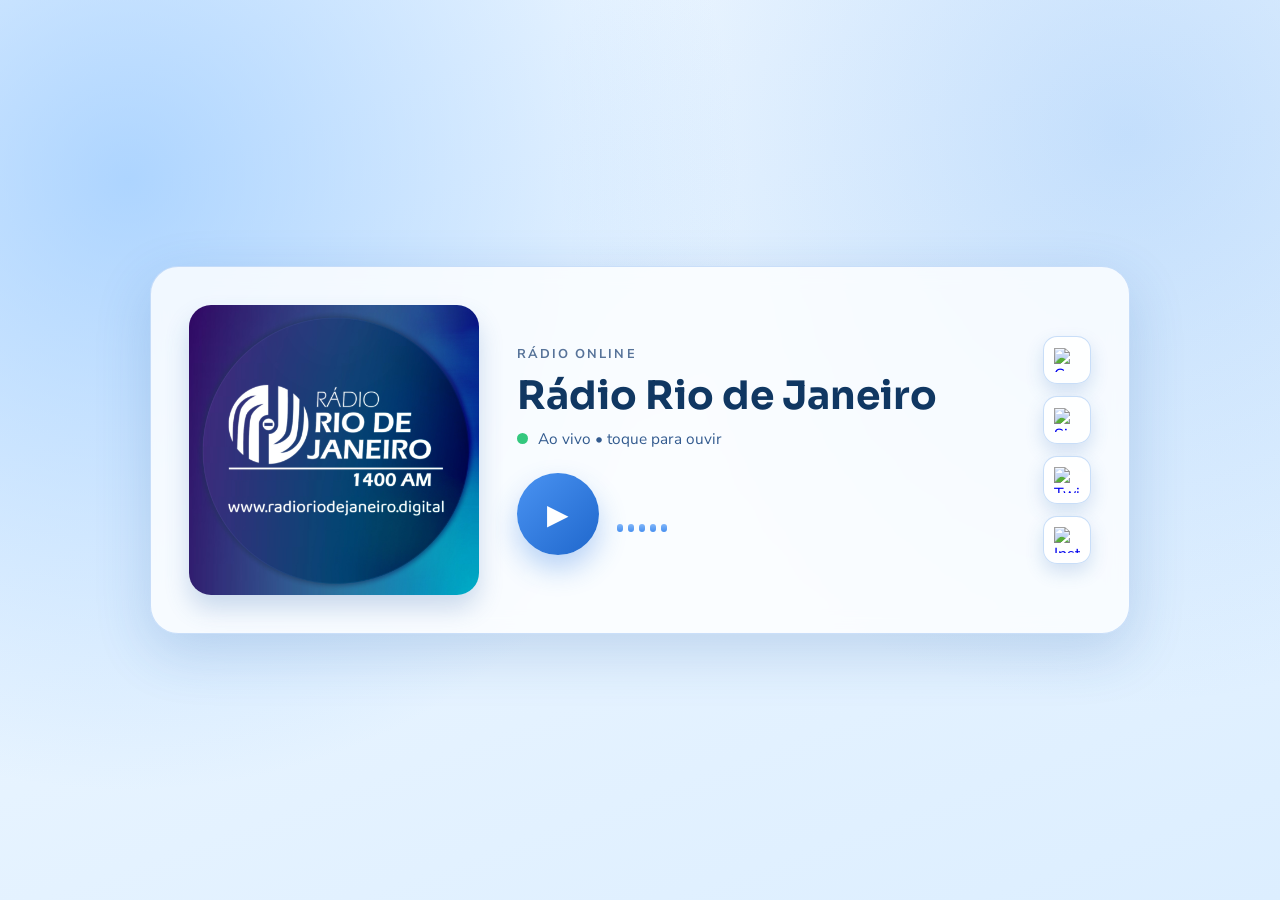
==== index.html @ 276e3197 "first commit" ====
<!DOCTYPE html>
<html lang="pt-BR">
<head>
    <meta charset="UTF-8">
    <meta name="viewport" content="width=device-width, initial-scale=1.0">
    <title>Sétimo Céu Rádio</title>
    <link rel="preconnect" href="https://fonts.googleapis.com">
    <link rel="preconnect" href="https://fonts.gstatic.com" crossorigin>
    <link href="https://fonts.googleapis.com/css2?family=Nunito+Sans:wght@400;600;700&family=Sora:wght@500;700&display=swap" rel="stylesheet">
    <link rel="stylesheet" href="styles.css">
</head>
<body>
    <main class="app">
        <section class="player-card" aria-label="Player de rádio online">
            <figure class="cover-wrap">
                <img class="cover-image" src="radio-rio-de-janeiro-1.jpg" alt="Imagem da rádio Sétimo Céu">
            </figure>

            <div class="player-body">
                <p class="eyebrow">Rádio online</p>
                <h1>Rádio Rio de Janeiro</h1>

                <p class="status" id="status">
                    <span class="status-dot" aria-hidden="true"></span>
                    <span id="statusLabel">Ao vivo • toque para ouvir</span>
                </p>

                <div class="player-controls">
                    <button id="playBtn" type="button" aria-label="Reproduzir rádio">▶</button>

                    <div class="sound-wave" aria-hidden="true">
                        <span></span>
                        <span></span>
                        <span></span>
                        <span></span>
                        <span></span>
                    </div>
                </div>
            </div>

            <div class="redes" aria-label="Redes sociais da rádio Rio de Janeiro">
                <a href="https://www.facebook.com/R%C3%A1dio-Rio-de-Janeiro-1692901484264506/" title="Curta nossa página no Facebook" target="_blank" rel="noopener noreferrer">
                    <img src="https://s.magecdn.com/social/tc-facebook.svg" width="44" height="42" alt="Curta nossa página no Facebook">
                </a>
                <a href="https://www.youtube.com/user/radioriodejaneiro" title="Siga nosso canal no YouTube" target="_blank" rel="noopener noreferrer">
                    <img src="https://s.magecdn.com/social/tc-youtube.svg" width="44" height="42" alt="Siga nosso canal no YouTube">
                </a>
                <a href="https://twitter.com/Radio_RJ_1400am" title="Twitter" class="bt-Twitter" target="_blank" rel="noopener noreferrer">
                    <img src="https://s.magecdn.com/social/tc-x.svg" width="42" height="42" alt="Twitter">
                </a>
                <a href="https://www.instagram.com/radioriodejaneiro1400am/" title="Instagram" class="bt-instagram" target="_blank" rel="noopener noreferrer">
                    <img src="https://s.magecdn.com/social/tc-instagram.svg" width="42" height="43" alt="Instagram">
                </a>
            </div>

            <audio id="audio">
                <source src="https://sc4s.cdn.upx.com:8258/stream" type="audio/mpeg">
            </audio>
        </section>
    </main>

    <script src="index.js"></script>
</body>
</html>
---- styles.css ----
:root {
    --bg-top: #f4faff;
    --bg-bottom: #dceeff;
    --card-bg: rgba(255, 255, 255, 0.8);
    --card-border: rgba(111, 166, 238, 0.35);
    --text-main: #103762;
    --text-soft: #577399;
    --blue-400: #4a93f2;
    --blue-500: #2c7ae4;
    --blue-600: #1f67cc;
    --shadow-soft: 0 18px 55px rgba(37, 93, 168, 0.2);
}

* {
    box-sizing: border-box;
}

body {
    margin: 0;
    min-height: 100vh;
    font-family: "Nunito Sans", "Segoe UI", sans-serif;
    color: var(--text-main);
    background:
        radial-gradient(circle at 10% 20%, rgba(129, 189, 255, 0.6), transparent 45%),
        radial-gradient(circle at 88% 15%, rgba(79, 155, 244, 0.25), transparent 42%),
        linear-gradient(160deg, var(--bg-top), var(--bg-bottom));
    display: grid;
    place-items: center;
    padding: clamp(16px, 4vw, 42px);
}

.app {
    width: min(980px, 100%);
}

.player-card {
    display: grid;
    grid-template-columns: minmax(220px, 290px) 1fr auto;
    align-items: center;
    gap: clamp(20px, 3.4vw, 38px);
    padding: clamp(18px, 3.2vw, 38px);
    border-radius: 28px;
    background: var(--card-bg);
    border: 1px solid var(--card-border);
    box-shadow: var(--shadow-soft);
    backdrop-filter: blur(10px);
}

.cover-wrap {
    margin: 0;
    border-radius: 22px;
    overflow: hidden;
    box-shadow: 0 14px 24px rgba(59, 109, 178, 0.24);
}

.cover-image {
    display: block;
    width: 100%;
    aspect-ratio: 1 / 1;
    object-fit: cover;
}

.player-body {
    display: flex;
    flex-direction: column;
    gap: 10px;
}

.redes {
    justify-self: end;
    display: flex;
    flex-direction: column;
    gap: 12px;
}

.redes a {
    width: 48px;
    height: 48px;
    border-radius: 14px;
    display: grid;
    place-items: center;
    background: rgba(255, 255, 255, 0.9);
    border: 1px solid rgba(102, 160, 235, 0.35);
    box-shadow: 0 8px 18px rgba(56, 113, 190, 0.2);
    transition: transform 0.2s ease, box-shadow 0.2s ease;
}

.redes a:hover {
    transform: translateY(-2px);
    box-shadow: 0 12px 20px rgba(56, 113, 190, 0.25);
}

.redes img {
    max-width: 26px;
    max-height: 26px;
    width: auto;
    height: auto;
    display: block;
}

.eyebrow {
    margin: 0;
    font-size: 0.8rem;
    font-weight: 700;
    letter-spacing: 0.16em;
    text-transform: uppercase;
    color: var(--text-soft);
}

h1 {
    margin: 0;
    font-family: "Sora", "Trebuchet MS", sans-serif;
    font-size: clamp(1.55rem, 3.1vw, 2.45rem);
    line-height: 1.15;
}

.status {
    margin: 0;
    display: inline-flex;
    align-items: center;
    gap: 10px;
    font-size: clamp(0.95rem, 1.2vw, 1.05rem);
    color: #335b8f;
}

.status-dot {
    width: 11px;
    height: 11px;
    border-radius: 50%;
    background: #34c87e;
    box-shadow: 0 0 0 0 rgba(52, 200, 126, 0.55);
    animation: pulse 1.8s ease-out infinite;
}

@keyframes pulse {
    70% {
        box-shadow: 0 0 0 12px rgba(52, 200, 126, 0);
    }

    100% {
        box-shadow: 0 0 0 0 rgba(52, 200, 126, 0);
    }
}

.player-controls {
    margin-top: 14px;
    display: flex;
    align-items: center;
    gap: 18px;
}

#playBtn {
    width: clamp(64px, 6.4vw, 82px);
    height: clamp(64px, 6.4vw, 82px);
    border: none;
    border-radius: 50%;
    background: linear-gradient(135deg, var(--blue-400), var(--blue-600));
    color: white;
    font-size: clamp(1.4rem, 2.2vw, 1.9rem);
    cursor: pointer;
    display: grid;
    place-items: center;
    box-shadow: 0 14px 28px rgba(44, 122, 228, 0.32);
    transition: transform 0.22s ease, box-shadow 0.22s ease;
}

#playBtn:hover {
    transform: translateY(-2px) scale(1.03);
    box-shadow: 0 20px 32px rgba(44, 122, 228, 0.33);
}

#playBtn:active {
    transform: scale(0.98);
}

.sound-wave {
    height: 36px;
    display: flex;
    align-items: flex-end;
    gap: 5px;
}

.sound-wave span {
    width: 6px;
    height: 8px;
    border-radius: 999px;
    background: linear-gradient(180deg, #80b6fa, #468fef);
    transform-origin: bottom;
}

.sound-wave.is-playing span {
    animation: wave 0.95s ease-in-out infinite;
}

.sound-wave.is-playing span:nth-child(2) {
    animation-delay: 0.14s;
}

.sound-wave.is-playing span:nth-child(3) {
    animation-delay: 0.28s;
}

.sound-wave.is-playing span:nth-child(4) {
    animation-delay: 0.42s;
}

.sound-wave.is-playing span:nth-child(5) {
    animation-delay: 0.56s;
}

@keyframes wave {
    0%,
    100% {
        height: 8px;
    }

    50% {
        height: 32px;
    }
}

@media (max-width: 760px) {
    body {
        place-items: start;
    }

    .player-card {
        grid-template-columns: 1fr;
        gap: 18px;
        border-radius: 24px;
    }

    .cover-wrap {
        max-height: 280px;
    }

    .cover-image {
        aspect-ratio: 16 / 10;
    }

    .player-controls {
        justify-content: space-between;
    }

    .redes {
        justify-self: end;
    }
}

@media (prefers-reduced-motion: reduce) {
    * {
        animation: none !important;
        transition: none !important;
    }
}
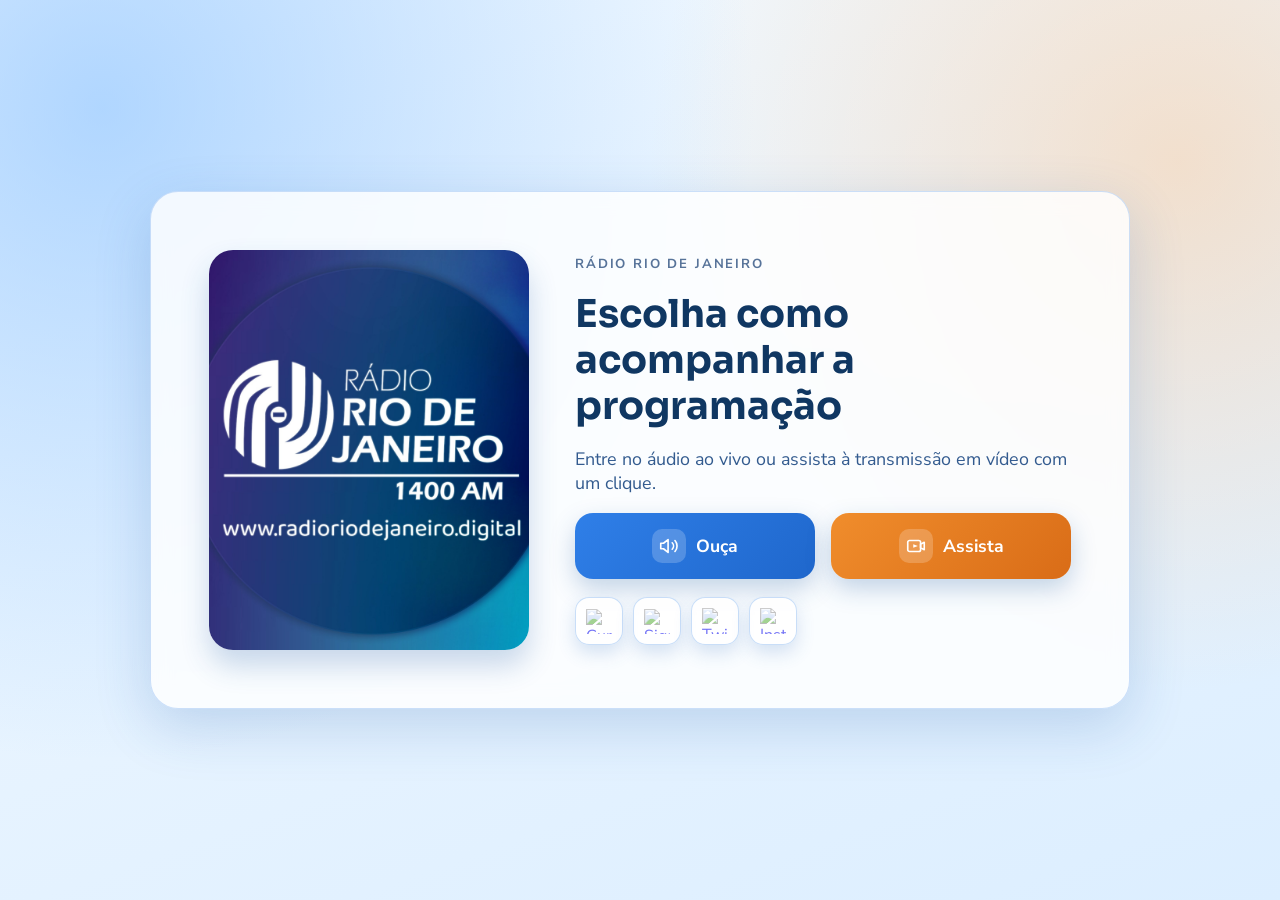
==== commit d7204bc7: "feat: add audio and video streaming pages with respective players - Implemented audio player functio" ====
--- a/index.html
+++ b/index.html
@@ -3,62 +3,66 @@
 <head>
     <meta charset="UTF-8">
     <meta name="viewport" content="width=device-width, initial-scale=1.0">
-    <title>Sétimo Céu Rádio</title>
+    <title>Rádio Rio de Janeiro</title>
     <link rel="preconnect" href="https://fonts.googleapis.com">
     <link rel="preconnect" href="https://fonts.gstatic.com" crossorigin>
     <link href="https://fonts.googleapis.com/css2?family=Nunito+Sans:wght@400;600;700&family=Sora:wght@500;700&display=swap" rel="stylesheet">
-    <link rel="stylesheet" href="styles.css">
+    <link rel="stylesheet" href="assets/css/index.css">
 </head>
 <body>
-    <main class="app">
-        <section class="player-card" aria-label="Player de rádio online">
-            <figure class="cover-wrap">
-                <img class="cover-image" src="radio-rio-de-janeiro-1.jpg" alt="Imagem da rádio Sétimo Céu">
+    <main class="home">
+        <section class="home-card" aria-label="Escolha como acompanhar a Rádio Rio de Janeiro">
+            <figure class="hero-cover">
+                <img src="assets/images/radio-rio-de-janeiro-1.jpg" alt="Imagem da Rádio Rio de Janeiro">
             </figure>
 
-            <div class="player-body">
-                <p class="eyebrow">Rádio online</p>
-                <h1>Rádio Rio de Janeiro</h1>
+            <div class="hero-content">
+                <p class="eyebrow">Rádio Rio de Janeiro</p>
+                <h1>Escolha como acompanhar a programação</h1>
+                <p class="lead">Entre no áudio ao vivo ou assista à transmissão em vídeo com um clique.</p>
 
-                <p class="status" id="status">
-                    <span class="status-dot" aria-hidden="true"></span>
-                    <span id="statusLabel">Ao vivo • toque para ouvir</span>
-                </p>
+                <nav class="mode-nav" aria-label="Navegação para áudio e vídeo">
+                    <a class="mode-link mode-link-audio" href="pages/audio.html" aria-label="Ouvir transmissão de áudio">
+                        <span class="icon" aria-hidden="true">
+                            <svg viewBox="0 0 24 24" xmlns="http://www.w3.org/2000/svg">
+                                <path d="M11 5L6 9H3v6h3l5 4V5z" fill="none" stroke="currentColor" stroke-width="1.8" stroke-linejoin="round"/>
+                                <path d="M15.5 8.5a5 5 0 010 7" fill="none" stroke="currentColor" stroke-width="1.8" stroke-linecap="round"/>
+                                <path d="M18.5 6a9 9 0 010 12" fill="none" stroke="currentColor" stroke-width="1.8" stroke-linecap="round"/>
+                            </svg>
+                        </span>
+                        <span>Ouça</span>
+                    </a>
 
-                <div class="player-controls">
-                    <button id="playBtn" type="button" aria-label="Reproduzir rádio">▶</button>
+                    <a class="mode-link mode-link-video" href="pages/video.html" aria-label="Assistir transmissão em vídeo">
+                        <span class="icon" aria-hidden="true">
+                            <svg viewBox="0 0 24 24" xmlns="http://www.w3.org/2000/svg">
+                                <rect x="3" y="6" width="14" height="12" rx="2" fill="none" stroke="currentColor" stroke-width="1.8"/>
+                                <polygon points="9,10 14,12 9,14" fill="currentColor"/>
+                                <path d="M17 10l4-2v8l-4-2z" fill="none" stroke="currentColor" stroke-width="1.8" stroke-linejoin="round"/>
+                            </svg>
+                        </span>
+                        <span>Assista</span>
+                    </a>
+                </nav>
 
-                    <div class="sound-wave" aria-hidden="true">
-                        <span></span>
-                        <span></span>
-                        <span></span>
-                        <span></span>
-                        <span></span>
-                    </div>
+                <div class="redes" aria-label="Redes sociais da Rádio Rio de Janeiro">
+                    <a href="https://www.facebook.com/R%C3%A1dio-Rio-de-Janeiro-1692901484264506/" title="Curta nossa página no Facebook" target="_blank" rel="noopener noreferrer">
+                        <img src="https://s.magecdn.com/social/tc-facebook.svg" width="44" height="42" alt="Curta nossa página no Facebook">
+                    </a>
+                    <a href="https://www.youtube.com/user/radioriodejaneiro" title="Siga nosso canal no YouTube" target="_blank" rel="noopener noreferrer">
+                        <img src="https://s.magecdn.com/social/tc-youtube.svg" width="44" height="42" alt="Siga nosso canal no YouTube">
+                    </a>
+                    <a href="https://twitter.com/Radio_RJ_1400am" title="Twitter" target="_blank" rel="noopener noreferrer">
+                        <img src="https://s.magecdn.com/social/tc-x.svg" width="42" height="42" alt="Twitter">
+                    </a>
+                    <a href="https://www.instagram.com/radioriodejaneiro1400am/" title="Instagram" target="_blank" rel="noopener noreferrer">
+                        <img src="https://s.magecdn.com/social/tc-instagram.svg" width="42" height="43" alt="Instagram">
+                    </a>
                 </div>
             </div>
-
-            <div class="redes" aria-label="Redes sociais da rádio Rio de Janeiro">
-                <a href="https://www.facebook.com/R%C3%A1dio-Rio-de-Janeiro-1692901484264506/" title="Curta nossa página no Facebook" target="_blank" rel="noopener noreferrer">
-                    <img src="https://s.magecdn.com/social/tc-facebook.svg" width="44" height="42" alt="Curta nossa página no Facebook">
-                </a>
-                <a href="https://www.youtube.com/user/radioriodejaneiro" title="Siga nosso canal no YouTube" target="_blank" rel="noopener noreferrer">
-                    <img src="https://s.magecdn.com/social/tc-youtube.svg" width="44" height="42" alt="Siga nosso canal no YouTube">
-                </a>
-                <a href="https://twitter.com/Radio_RJ_1400am" title="Twitter" class="bt-Twitter" target="_blank" rel="noopener noreferrer">
-                    <img src="https://s.magecdn.com/social/tc-x.svg" width="42" height="42" alt="Twitter">
-                </a>
-                <a href="https://www.instagram.com/radioriodejaneiro1400am/" title="Instagram" class="bt-instagram" target="_blank" rel="noopener noreferrer">
-                    <img src="https://s.magecdn.com/social/tc-instagram.svg" width="42" height="43" alt="Instagram">
-                </a>
-            </div>
-
-            <audio id="audio">
-                <source src="https://sc4s.cdn.upx.com:8258/stream" type="audio/mpeg">
-            </audio>
         </section>
     </main>
 
-    <script src="index.js"></script>
+    <script src="assets/js/index.js"></script>
 </body>
 </html>
--- a/assets/css/index.css
+++ b/assets/css/index.css
@@ -0,0 +1,214 @@
+:root {
+    --bg-top: #f4faff;
+    --bg-bottom: #dceeff;
+    --card-bg: rgba(255, 255, 255, 0.82);
+    --card-border: rgba(111, 166, 238, 0.35);
+    --text-main: #103762;
+    --text-soft: #577399;
+    --blue-500: #2f7fe8;
+    --blue-600: #1f67cc;
+    --sun-500: #f08d2c;
+    --sun-600: #d96c17;
+    --shadow-soft: 0 18px 55px rgba(37, 93, 168, 0.2);
+}
+
+* {
+    box-sizing: border-box;
+}
+
+body {
+    margin: 0;
+    min-height: 100vh;
+    font-family: "Nunito Sans", "Segoe UI", sans-serif;
+    color: var(--text-main);
+    background:
+        radial-gradient(circle at 8% 12%, rgba(129, 189, 255, 0.58), transparent 46%),
+        radial-gradient(circle at 92% 18%, rgba(255, 188, 124, 0.38), transparent 38%),
+        linear-gradient(160deg, var(--bg-top), var(--bg-bottom));
+    display: grid;
+    place-items: center;
+    padding: clamp(16px, 4vw, 42px);
+}
+
+.home {
+    width: min(980px, 100%);
+}
+
+.home-card {
+    display: grid;
+    grid-template-columns: minmax(220px, 320px) 1fr;
+    align-items: center;
+    gap: clamp(24px, 4.5vw, 46px);
+    padding: clamp(30px, 6vw, 58px);
+    border-radius: 28px;
+    background: var(--card-bg);
+    border: 1px solid var(--card-border);
+    box-shadow: var(--shadow-soft);
+    backdrop-filter: blur(10px);
+    opacity: 0;
+    transform: translateY(20px);
+}
+
+body.loaded .home-card {
+    opacity: 1;
+    transform: translateY(0);
+    transition: opacity 0.4s ease, transform 0.4s ease;
+}
+
+.hero-cover {
+    margin: 0;
+    border-radius: 24px;
+    overflow: hidden;
+    box-shadow: 0 16px 28px rgba(41, 95, 168, 0.24);
+}
+
+.hero-cover img {
+    width: 100%;
+    height: 100%;
+    min-height: 320px;
+    aspect-ratio: 4 / 5;
+    object-fit: cover;
+    display: block;
+}
+
+.hero-content {
+    display: grid;
+    gap: 18px;
+}
+
+.eyebrow {
+    margin: 0;
+    font-size: 0.82rem;
+    font-weight: 700;
+    letter-spacing: 0.14em;
+    text-transform: uppercase;
+    color: var(--text-soft);
+}
+
+h1 {
+    margin: 0;
+    font-family: "Sora", "Trebuchet MS", sans-serif;
+    font-size: clamp(1.6rem, 3.2vw, 2.4rem);
+    line-height: 1.2;
+}
+
+.lead {
+    margin: 0;
+    max-width: 54ch;
+    color: #335b8f;
+    font-size: clamp(1rem, 1.5vw, 1.12rem);
+}
+
+.mode-nav {
+    display: grid;
+    grid-template-columns: repeat(2, minmax(220px, 1fr));
+    gap: 16px;
+}
+
+.mode-link {
+    border-radius: 18px;
+    padding: 16px 18px;
+    text-decoration: none;
+    color: #ffffff;
+    display: inline-flex;
+    align-items: center;
+    justify-content: center;
+    gap: 10px;
+    font-weight: 700;
+    font-size: clamp(1.02rem, 1.8vw, 1.1rem);
+    box-shadow: 0 10px 24px rgba(29, 86, 156, 0.25);
+    transition: transform 0.2s ease, box-shadow 0.2s ease;
+}
+
+.mode-link:hover {
+    transform: translateY(-2px);
+    box-shadow: 0 14px 26px rgba(29, 86, 156, 0.3);
+}
+
+.mode-link-audio {
+    background: linear-gradient(135deg, var(--blue-500), var(--blue-600));
+}
+
+.mode-link-video {
+    background: linear-gradient(135deg, var(--sun-500), var(--sun-600));
+}
+
+.icon {
+    width: 34px;
+    height: 34px;
+    border-radius: 10px;
+    background: rgba(255, 255, 255, 0.2);
+    display: grid;
+    place-items: center;
+}
+
+.icon svg {
+    width: 22px;
+    height: 22px;
+}
+
+.redes {
+    justify-self: start;
+    display: flex;
+    flex-wrap: wrap;
+    gap: 10px;
+}
+
+.redes a {
+    width: 48px;
+    height: 48px;
+    border-radius: 14px;
+    display: grid;
+    place-items: center;
+    background: rgba(255, 255, 255, 0.92);
+    border: 1px solid rgba(102, 160, 235, 0.35);
+    box-shadow: 0 8px 18px rgba(56, 113, 190, 0.2);
+    transition: transform 0.2s ease, box-shadow 0.2s ease;
+}
+
+.redes a:hover {
+    transform: translateY(-2px);
+    box-shadow: 0 12px 20px rgba(56, 113, 190, 0.25);
+}
+
+.redes img {
+    max-width: 26px;
+    max-height: 26px;
+    width: auto;
+    height: auto;
+    display: block;
+    opacity: 0.55;
+}
+
+.redes img:hover {
+    opacity: 1;
+}
+
+@media (max-width: 760px) {
+    .home-card {
+        grid-template-columns: 1fr;
+        gap: 18px;
+        border-radius: 24px;
+    }
+
+    .hero-cover img {
+        min-height: 250px;
+        aspect-ratio: 16 / 10;
+    }
+
+    .mode-nav {
+        grid-template-columns: 1fr;
+    }
+}
+
+@media (prefers-reduced-motion: reduce) {
+    * {
+        animation: none !important;
+        transition: none !important;
+    }
+
+    .home-card {
+        opacity: 1;
+        transform: none;
+    }
+}
